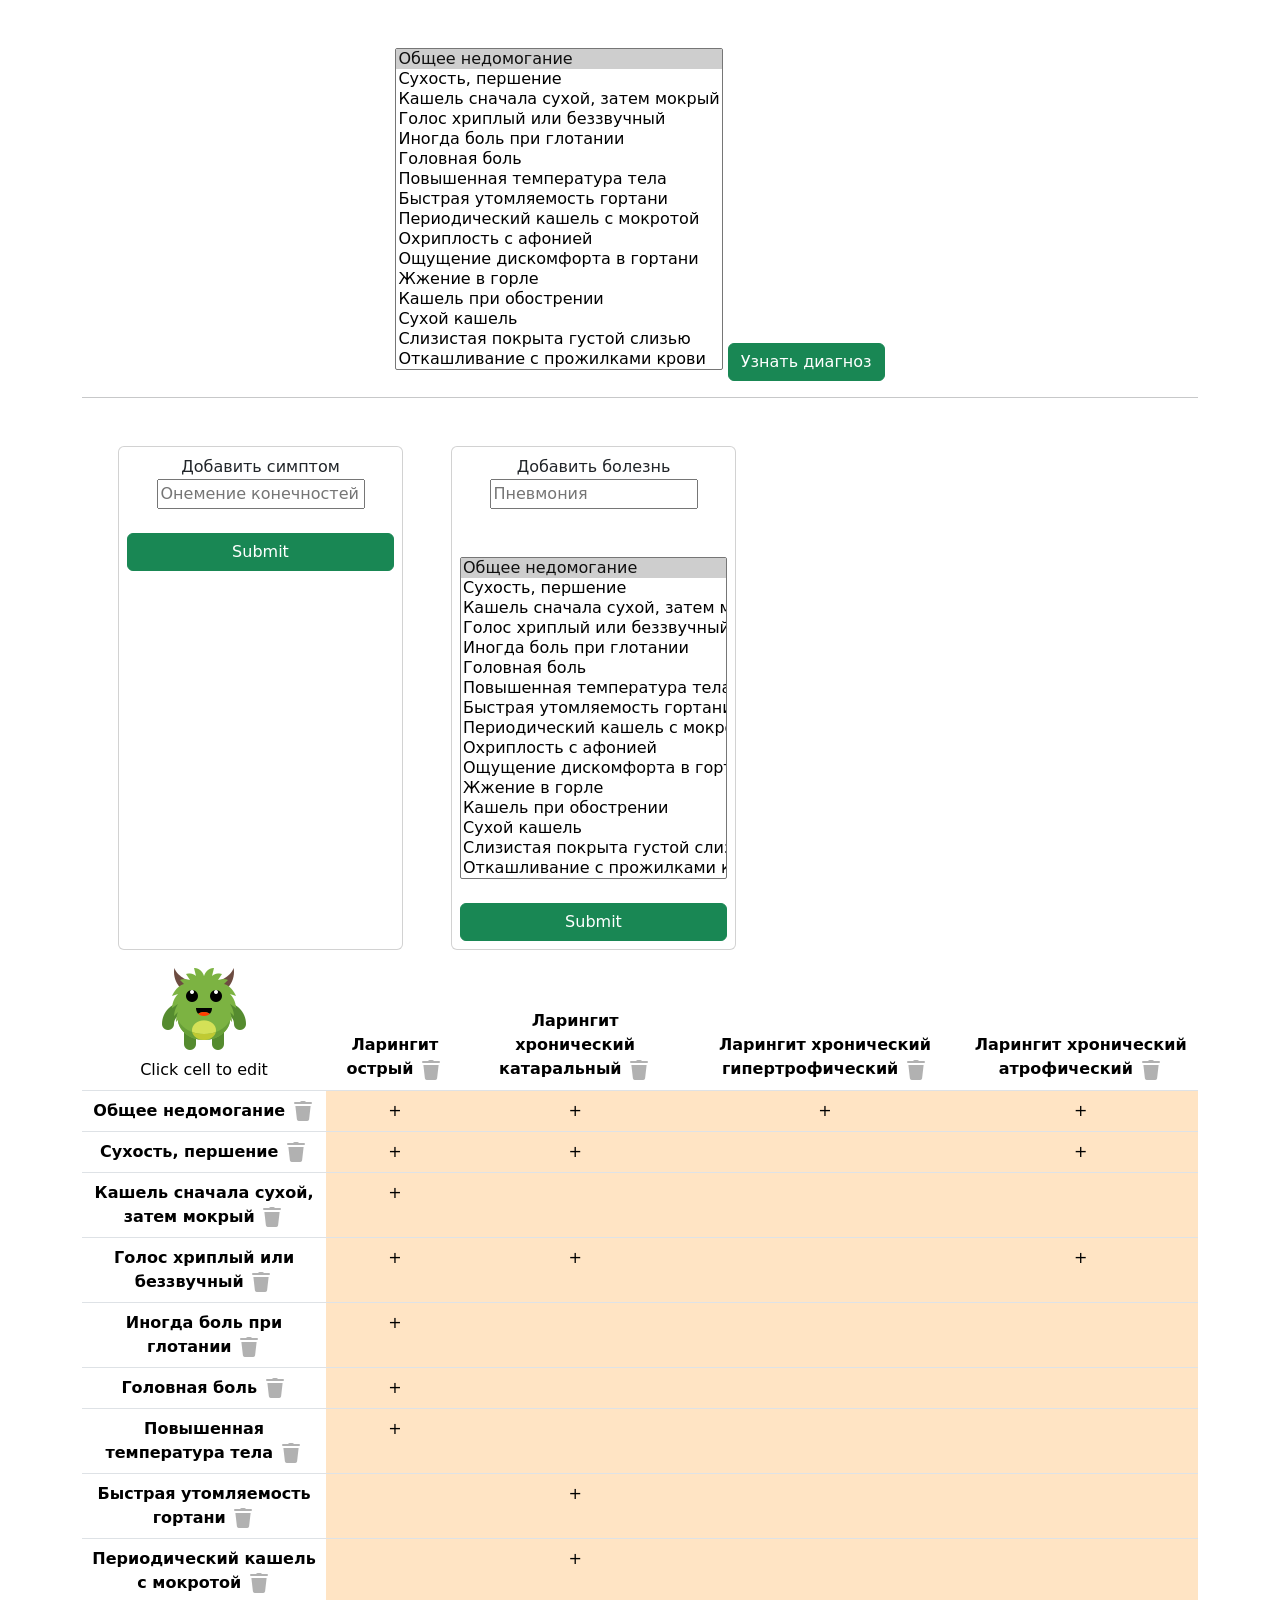
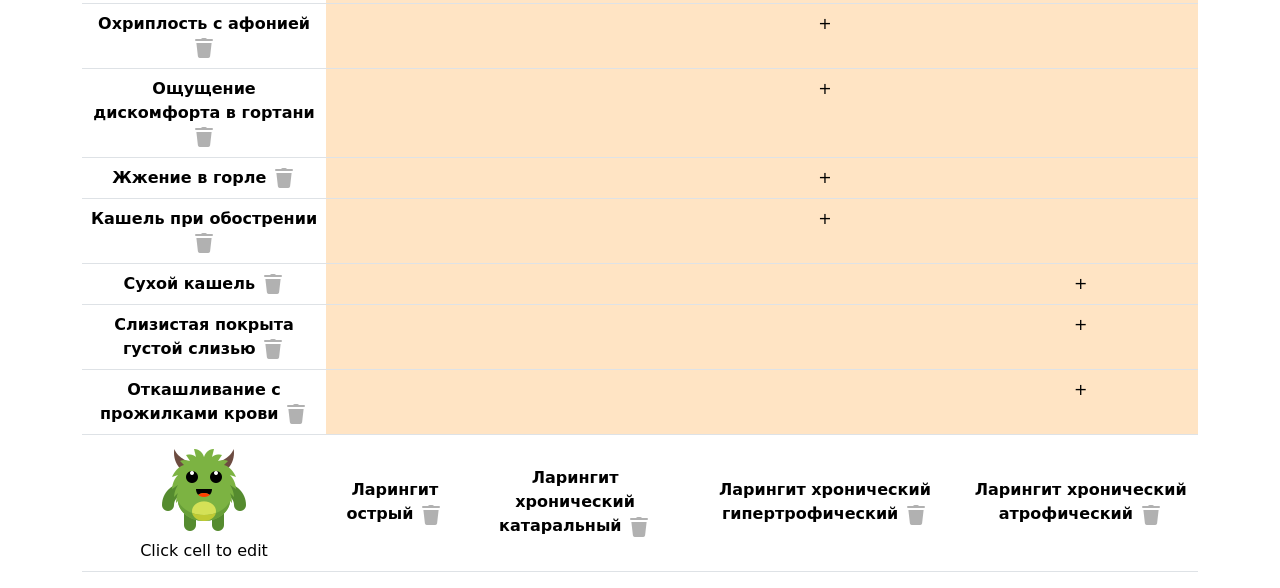
==== lab1/index.html @ df6c549f "Lab 1 done" ====
<!DOCTYPE html>
<html lang="en">
  <head>
    <meta charset="UTF-8" />
    <meta http-equiv="X-UA-Compatible" content="IE=edge" />
    <meta name="viewport" content="width=device-width, initial-scale=1.0" />
    <title>AI</title>

    <link
      rel="stylesheet"
      href="https://cdn.jsdelivr.net/npm/bootstrap@5.1.3/dist/css/bootstrap.min.css"
    />

    <script src="./script.js" defer></script>

    <style>
      .clickable {
        cursor: pointer;
        opacity: 0.3;

        transition: 0.3s;
      }

      .clickable:hover {
        opacity: 1;
        transition: 0.3s;
      }

      .card-body > * {
        margin-bottom: 10px;
      }

      tbody td {
        background-color: bisque !important;
      }

      tbody td:hover {
        background-color: #ff8c00 !important;
      }
    </style>
  </head>

  <body>
    <div class="container text-center">
      <select id="test-select" class="mt-5"></select>
      <button id="test-button" class="btn btn-success">Узнать диагноз</button>

      <hr />

      <div class="row mt-5">
        <div class="card col-3 mx-5 p-2">
          <label
            >Добавить симптом
            <input
              type="text"
              placeholder="Онемение конечностей"
              id="symptome-name"
          /></label>

          <br />
          <input type="submit" id="symptome-submit" class="btn btn-success" />
        </div>

        <div class="card col-3 p-2">
          <label
            >Добавить болезнь
            <input type="text" placeholder="Пневмония" id="plague-name"
          /></label>

          <select id="plague-select" class="mt-5"></select>

          <br />
          <input type="submit" id="plague-submit" class="btn btn-success" />
        </div>
      </div>
      <table id="db" class="table mt-1"></table>
    </div>
  </body>
</html>
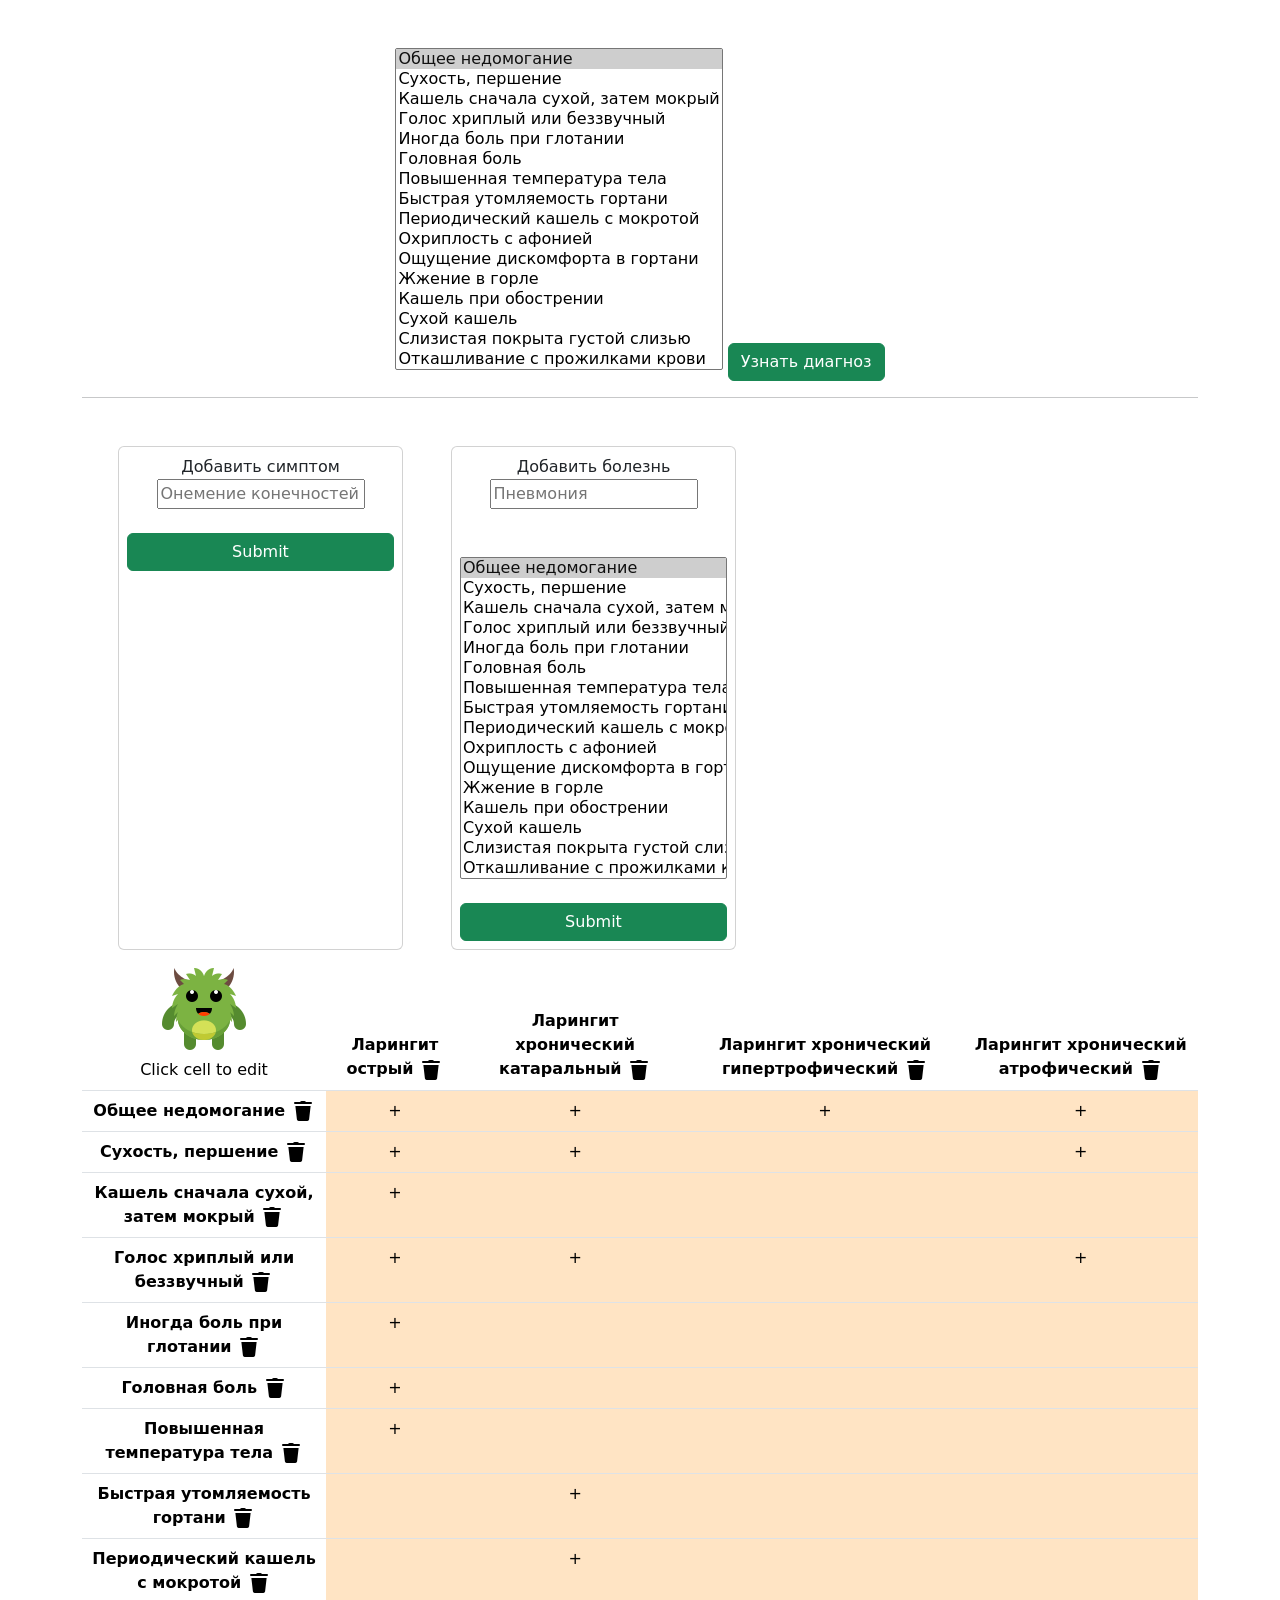
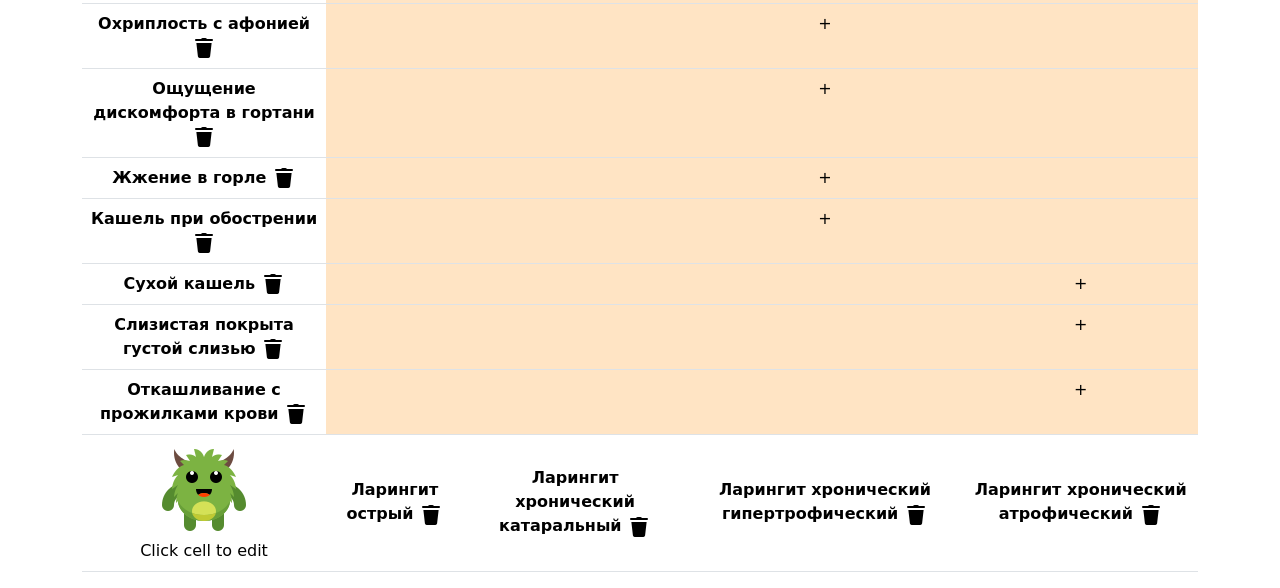
==== commit 19205c64: "Fix table hover (lab1)" ====
--- a/lab1/index.html
+++ b/lab1/index.html
@@ -16,14 +16,11 @@
     <style>
       .clickable {
         cursor: pointer;
-        opacity: 0.3;
-
-        transition: 0.3s;
+        transition: 0.2s;
       }
 
       .clickable:hover {
-        opacity: 1;
-        transition: 0.3s;
+        transition: 0.2s;
       }
 
       .card-body > * {
